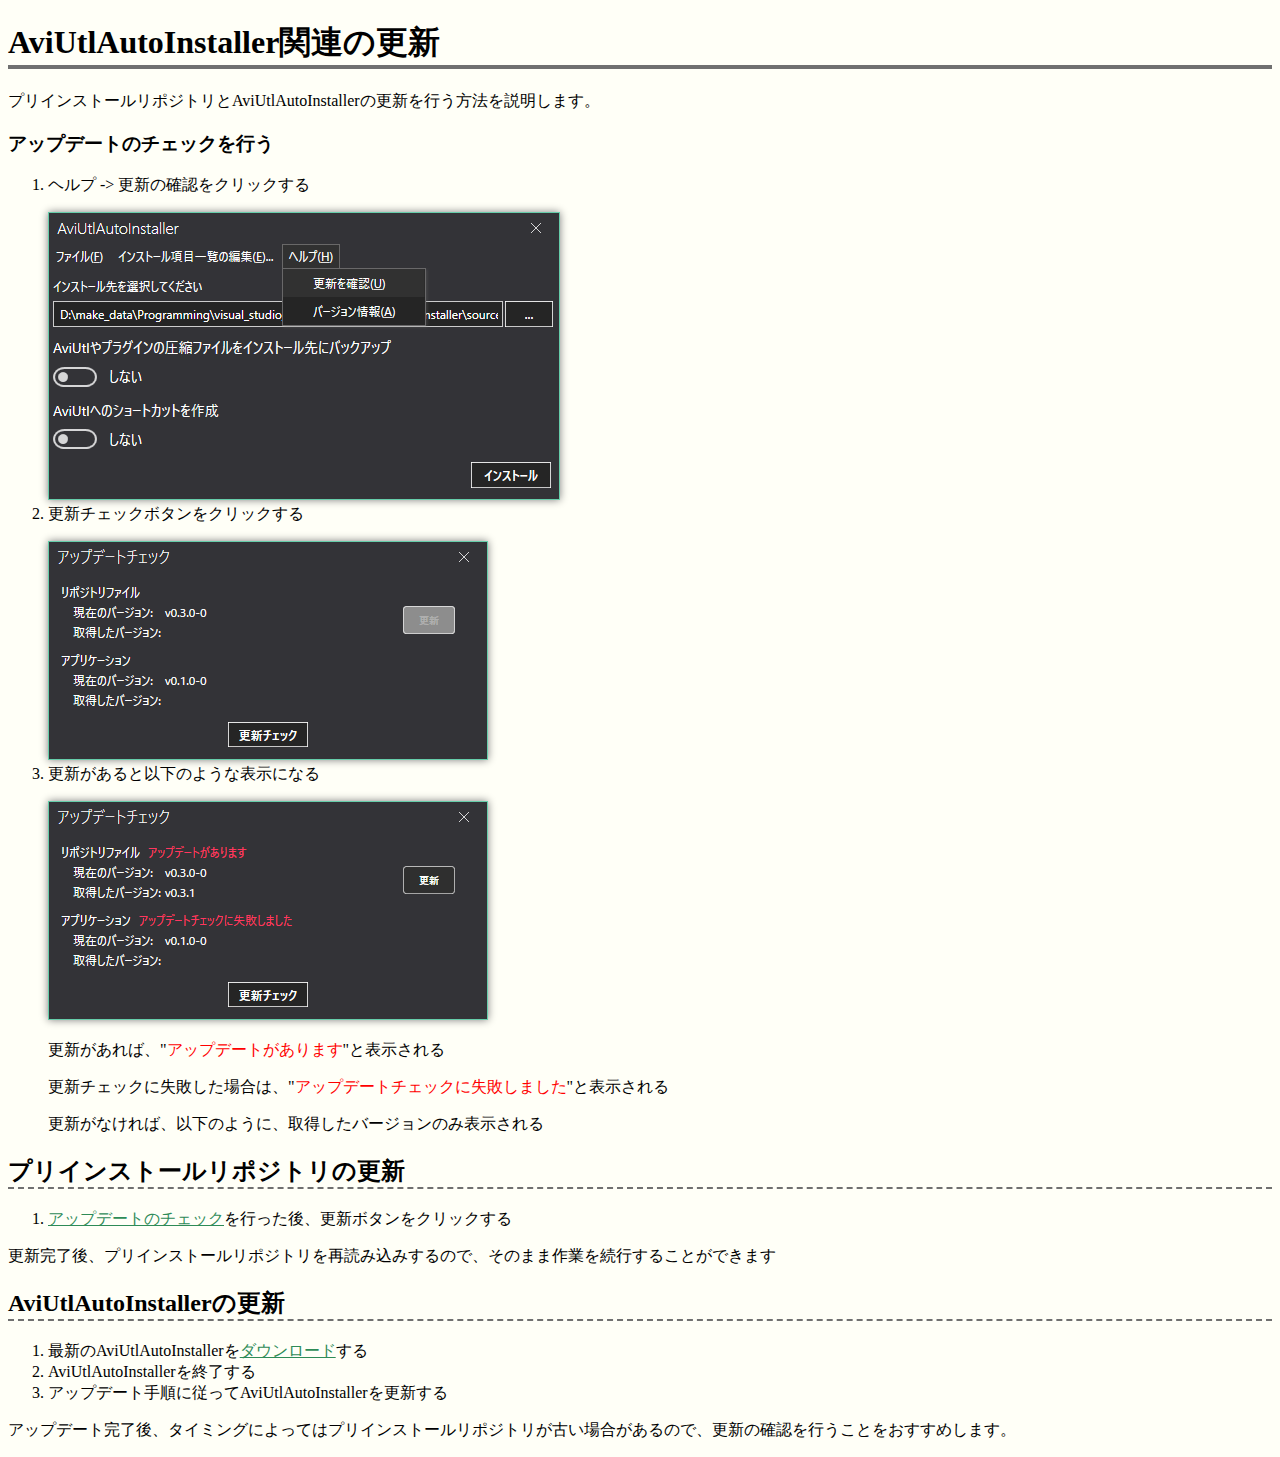
==== docs/htmls/app_update.html @ 93e0fb96 "Add application manual" ====
<!DOCTYPE html>
<html>
  <head>
    <meta charset="utf-8">

    <link rel="stylesheet" href="../css/style.css">
  </head>
  <body>
    <h1>AviUtlAutoInstaller関連の更新</h1>
    <p>プリインストールリポジトリとAviUtlAutoInstallerの更新を行う方法を説明します。</p>

    <h3 id="update_check_proc">アップデートのチェックを行う</h3>
    <ol>
      <li>ヘルプ -> 更新の確認をクリックする</li>
      <img src="../images/main3.png" style="margin-top:16px;">
      <li>更新チェックボタンをクリックする</li>
      <img src="../images/update1.png" style="margin-top:16px;">
      <li>更新があると以下のような表示になる</li>
      <img src="../images/update2.png" style="margin-top:16px;">
      <p>更新があれば、"<font color=#FF0000>アップデートがあります</font>"と表示される</p>
      <p>更新チェックに失敗した場合は、"<font color=#FF0000>アップデートチェックに失敗しました</font>"と表示される</p>
      <p>更新がなければ、以下のように、取得したバージョンのみ表示される</p>
    </ol>

    <h2>プリインストールリポジトリの更新</h2>
    <ol>
      <li><a href="#update_check_proc">アップデートのチェック</a>を行った後、更新ボタンをクリックする</li>
    </ol>
    <p>更新完了後、プリインストールリポジトリを再読み込みするので、そのまま作業を続行することができます</p>

    <h2>AviUtlAutoInstallerの更新</h2>
    <ol>
      <li>最新のAviUtlAutoInstallerを<a href="https://github.com/minfia/AviUtlAutoInstaller/releases" target="_top">ダウンロード</a>する</a></li>
      <li>AviUtlAutoInstallerを終了する</li>
      <li>アップデート手順に従ってAviUtlAutoInstallerを更新する</li>
    </ol>
    <p>アップデート完了後、タイミングによってはプリインストールリポジトリが古い場合があるので、更新の確認を行うことをおすすめします。</p>

  </body>
</html>
---- docs/css/style.css ----
body {
  background-color: #FFFFF7;
}

.main {
  display: flex;
  flex-direction: row;
  width: 100%;
  height:99vh;
}

.left_page {
  flex-basis: 20%;
  border:none;
}

.right_page {
  flex-basis: 80%;
  border:none;
}

h1 {
  border-bottom: 4px solid #707070;
}

h2 {
  border-bottom: 2px dashed #707070;
}

code {
  padding: 6px;
  background-color: #F0F0F0;
}

a {
  color: #2E8B57;
}

img {
  box-shadow: 0 0 8px gray;
}
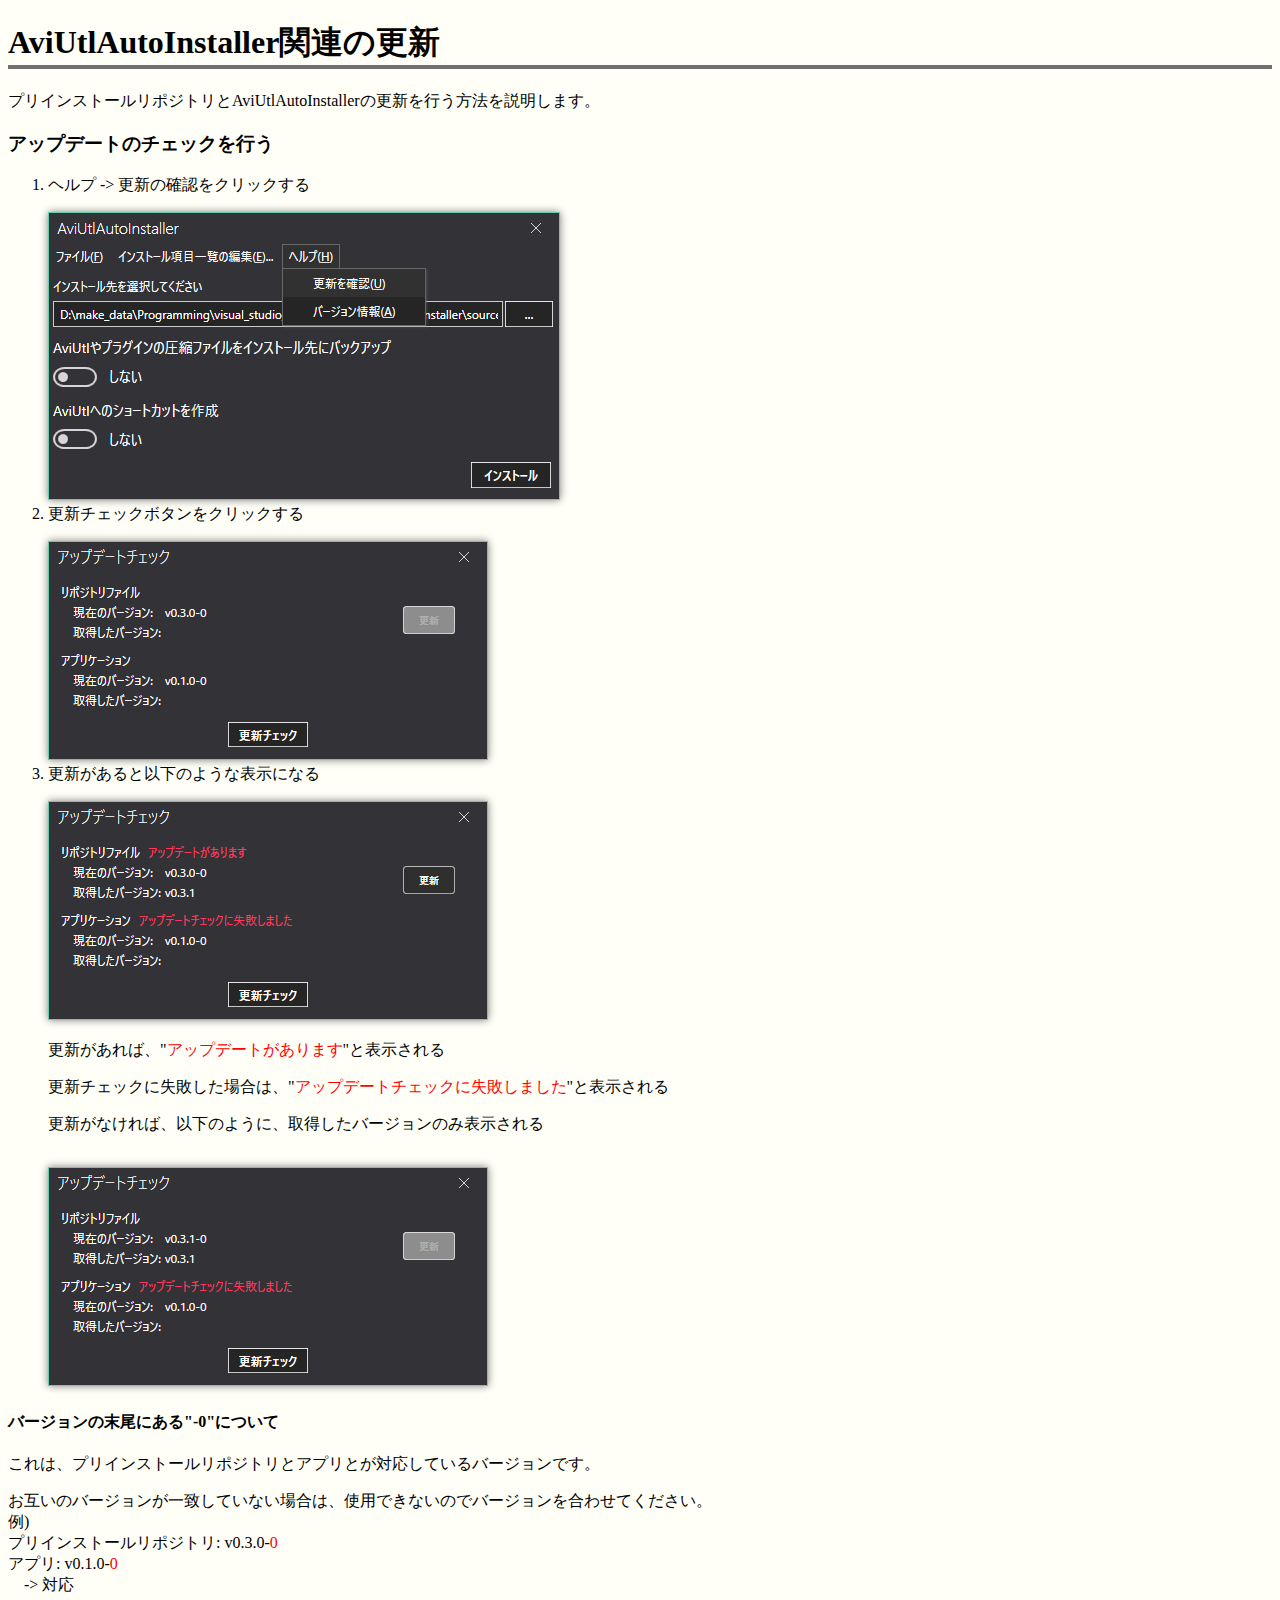
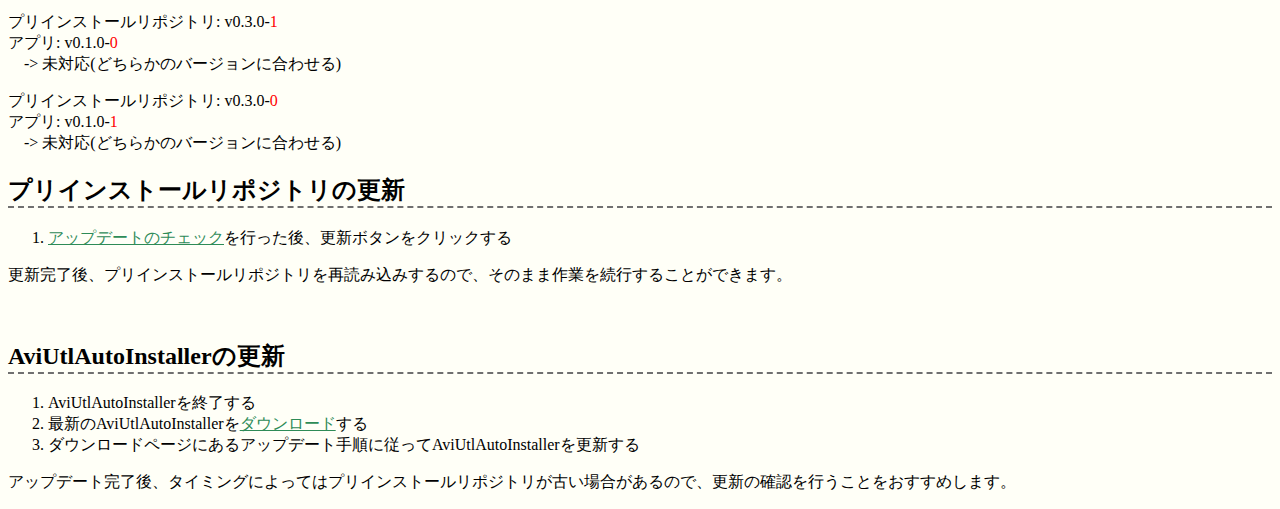
==== commit 30db8cdd: "Update docs" ====
--- a/docs/htmls/app_update.html
+++ b/docs/htmls/app_update.html
@@ -20,19 +20,35 @@
       <p>更新があれば、"<font color=#FF0000>アップデートがあります</font>"と表示される</p>
       <p>更新チェックに失敗した場合は、"<font color=#FF0000>アップデートチェックに失敗しました</font>"と表示される</p>
       <p>更新がなければ、以下のように、取得したバージョンのみ表示される</p>
+      <img src="../images/update3.png" style="margin-top:16px;">
     </ol>
+    <h4>バージョンの末尾にある"-0"について</h4>
+    <p>これは、プリインストールリポジトリとアプリとが対応しているバージョンです。</p>
+    <p>お互いのバージョンが一致していない場合は、使用できないのでバージョンを合わせてください。<br>
+    例)<br>
+    プリインストールリポジトリ: v0.3.0-<font color=#ff0000>0</font><br>
+    アプリ: v0.1.0-<font color=#ff0000>0</font><br>
+    &nbsp;&nbsp;&nbsp;&nbsp;-> 対応</p>
+    プリインストールリポジトリ: v0.3.0-<font color=#ff0000>1</font><br>
+    アプリ: v0.1.0-<font color=#ff0000>0</font><br>
+    &nbsp;&nbsp;&nbsp;&nbsp;-> 未対応(どちらかのバージョンに合わせる)</p>
+    プリインストールリポジトリ: v0.3.0-<font color=#ff0000>0</font><br>
+    アプリ: v0.1.0-<font color=#ff0000>1</font><br>
+    &nbsp;&nbsp;&nbsp;&nbsp;-> 未対応(どちらかのバージョンに合わせる)</p>
+
 
     <h2>プリインストールリポジトリの更新</h2>
     <ol>
       <li><a href="#update_check_proc">アップデートのチェック</a>を行った後、更新ボタンをクリックする</li>
     </ol>
-    <p>更新完了後、プリインストールリポジトリを再読み込みするので、そのまま作業を続行することができます</p>
+    <p>更新完了後、プリインストールリポジトリを再読み込みするので、そのまま作業を続行することができます。</p>
+    <br>
 
     <h2>AviUtlAutoInstallerの更新</h2>
     <ol>
+      <li>AviUtlAutoInstallerを終了する</li>
       <li>最新のAviUtlAutoInstallerを<a href="https://github.com/minfia/AviUtlAutoInstaller/releases" target="_top">ダウンロード</a>する</a></li>
-      <li>AviUtlAutoInstallerを終了する</li>
-      <li>アップデート手順に従ってAviUtlAutoInstallerを更新する</li>
+      <li>ダウンロードページにあるアップデート手順に従ってAviUtlAutoInstallerを更新する</li>
     </ol>
     <p>アップデート完了後、タイミングによってはプリインストールリポジトリが古い場合があるので、更新の確認を行うことをおすすめします。</p>
 
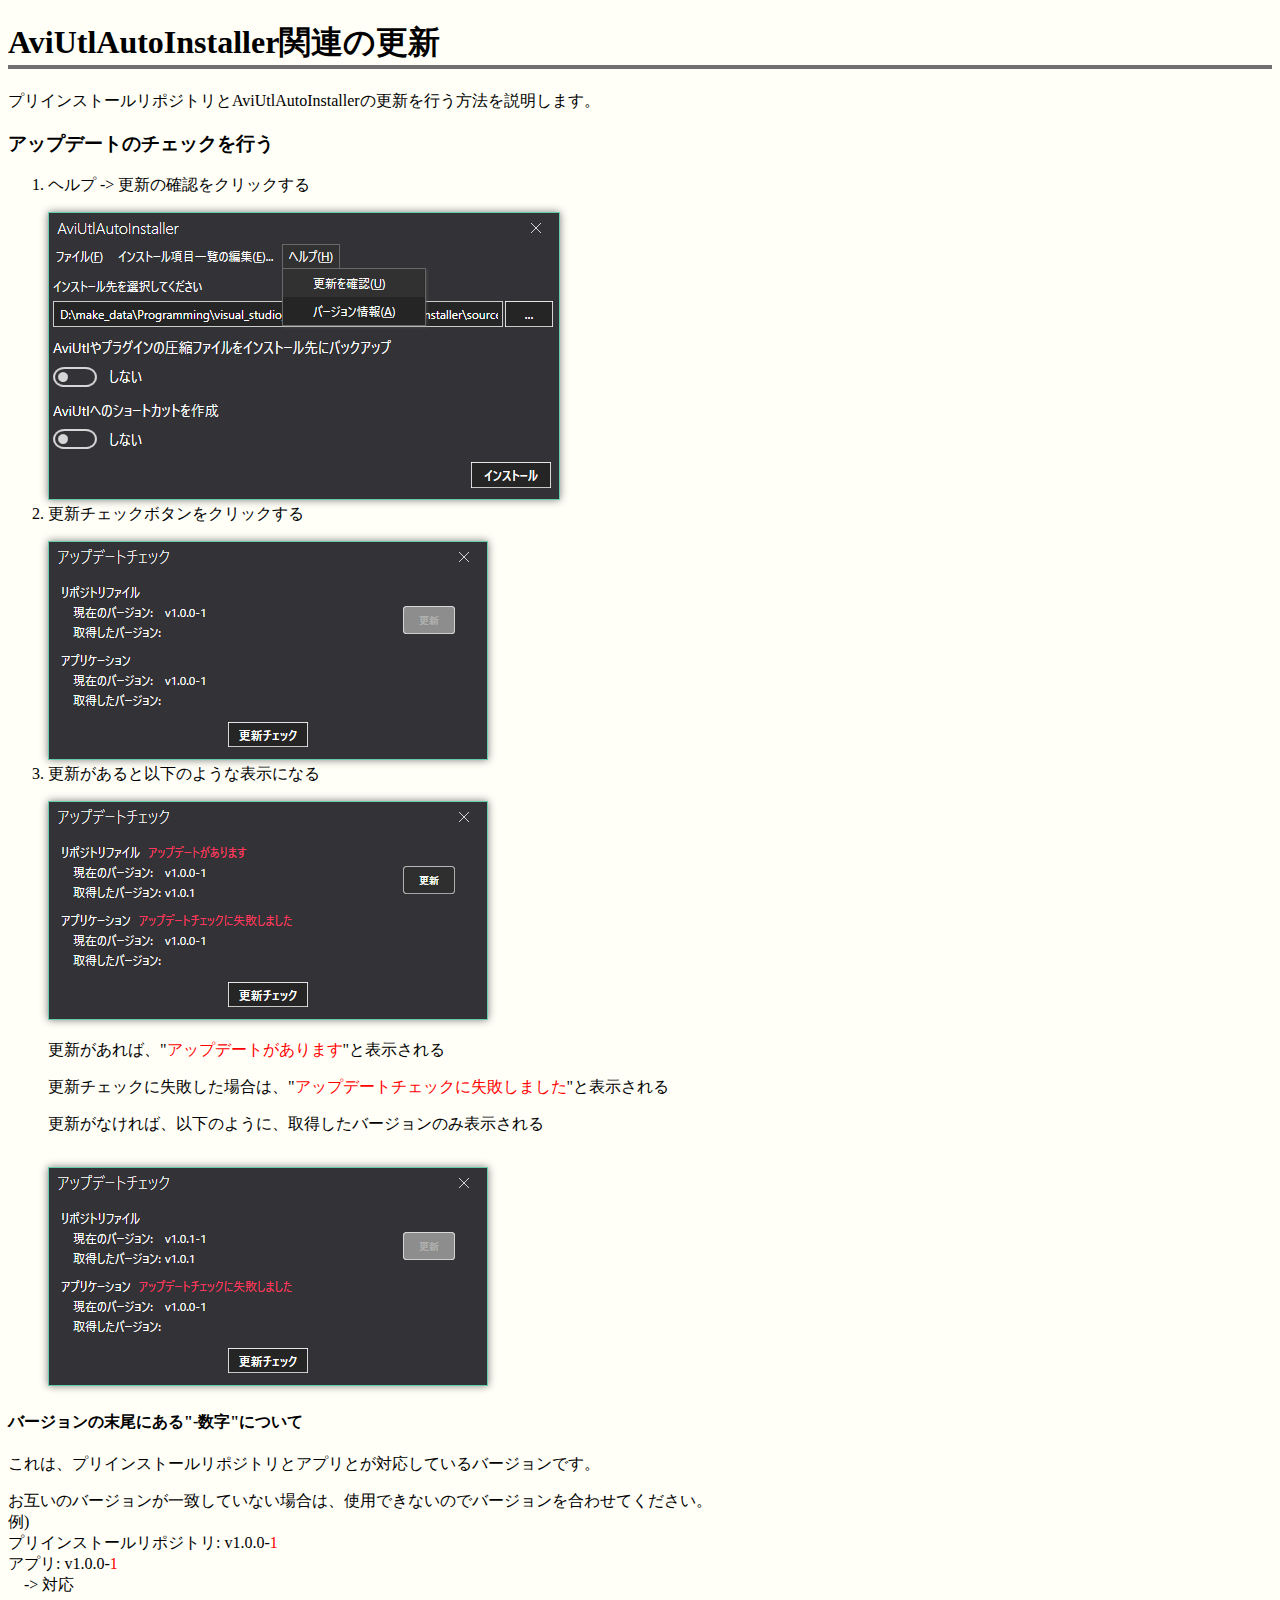
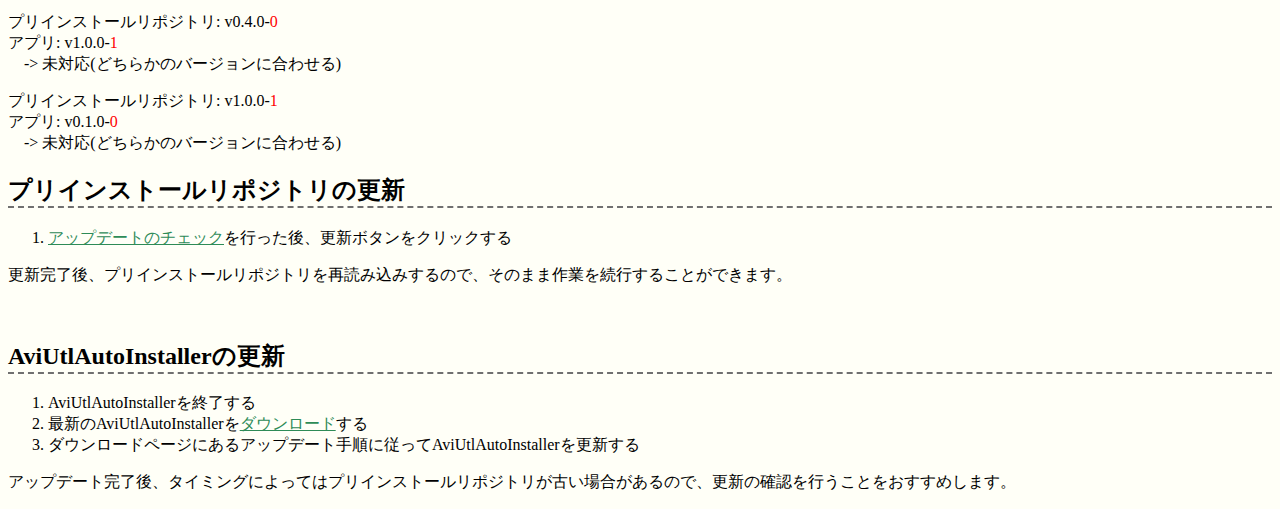
==== commit e1cf9cd7: "Update docs" ====
--- a/docs/htmls/app_update.html
+++ b/docs/htmls/app_update.html
@@ -22,18 +22,18 @@
       <p>更新がなければ、以下のように、取得したバージョンのみ表示される</p>
       <img src="../images/update3.png" style="margin-top:16px;">
     </ol>
-    <h4>バージョンの末尾にある"-0"について</h4>
+    <h4>バージョンの末尾にある"-数字"について</h4>
     <p>これは、プリインストールリポジトリとアプリとが対応しているバージョンです。</p>
     <p>お互いのバージョンが一致していない場合は、使用できないのでバージョンを合わせてください。<br>
     例)<br>
-    プリインストールリポジトリ: v0.3.0-<font color=#ff0000>0</font><br>
+    プリインストールリポジトリ: v1.0.0-<font color=#ff0000>1</font><br>
+    アプリ: v1.0.0-<font color=#ff0000>1</font><br>
+    &nbsp;&nbsp;&nbsp;&nbsp;-> 対応</p>
+    プリインストールリポジトリ: v0.4.0-<font color=#ff0000>0</font><br>
+    アプリ: v1.0.0-<font color=#ff0000>1</font><br>
+    &nbsp;&nbsp;&nbsp;&nbsp;-> 未対応(どちらかのバージョンに合わせる)</p>
+    プリインストールリポジトリ: v1.0.0-<font color=#ff0000>1</font><br>
     アプリ: v0.1.0-<font color=#ff0000>0</font><br>
-    &nbsp;&nbsp;&nbsp;&nbsp;-> 対応</p>
-    プリインストールリポジトリ: v0.3.0-<font color=#ff0000>1</font><br>
-    アプリ: v0.1.0-<font color=#ff0000>0</font><br>
-    &nbsp;&nbsp;&nbsp;&nbsp;-> 未対応(どちらかのバージョンに合わせる)</p>
-    プリインストールリポジトリ: v0.3.0-<font color=#ff0000>0</font><br>
-    アプリ: v0.1.0-<font color=#ff0000>1</font><br>
     &nbsp;&nbsp;&nbsp;&nbsp;-> 未対応(どちらかのバージョンに合わせる)</p>
 
 
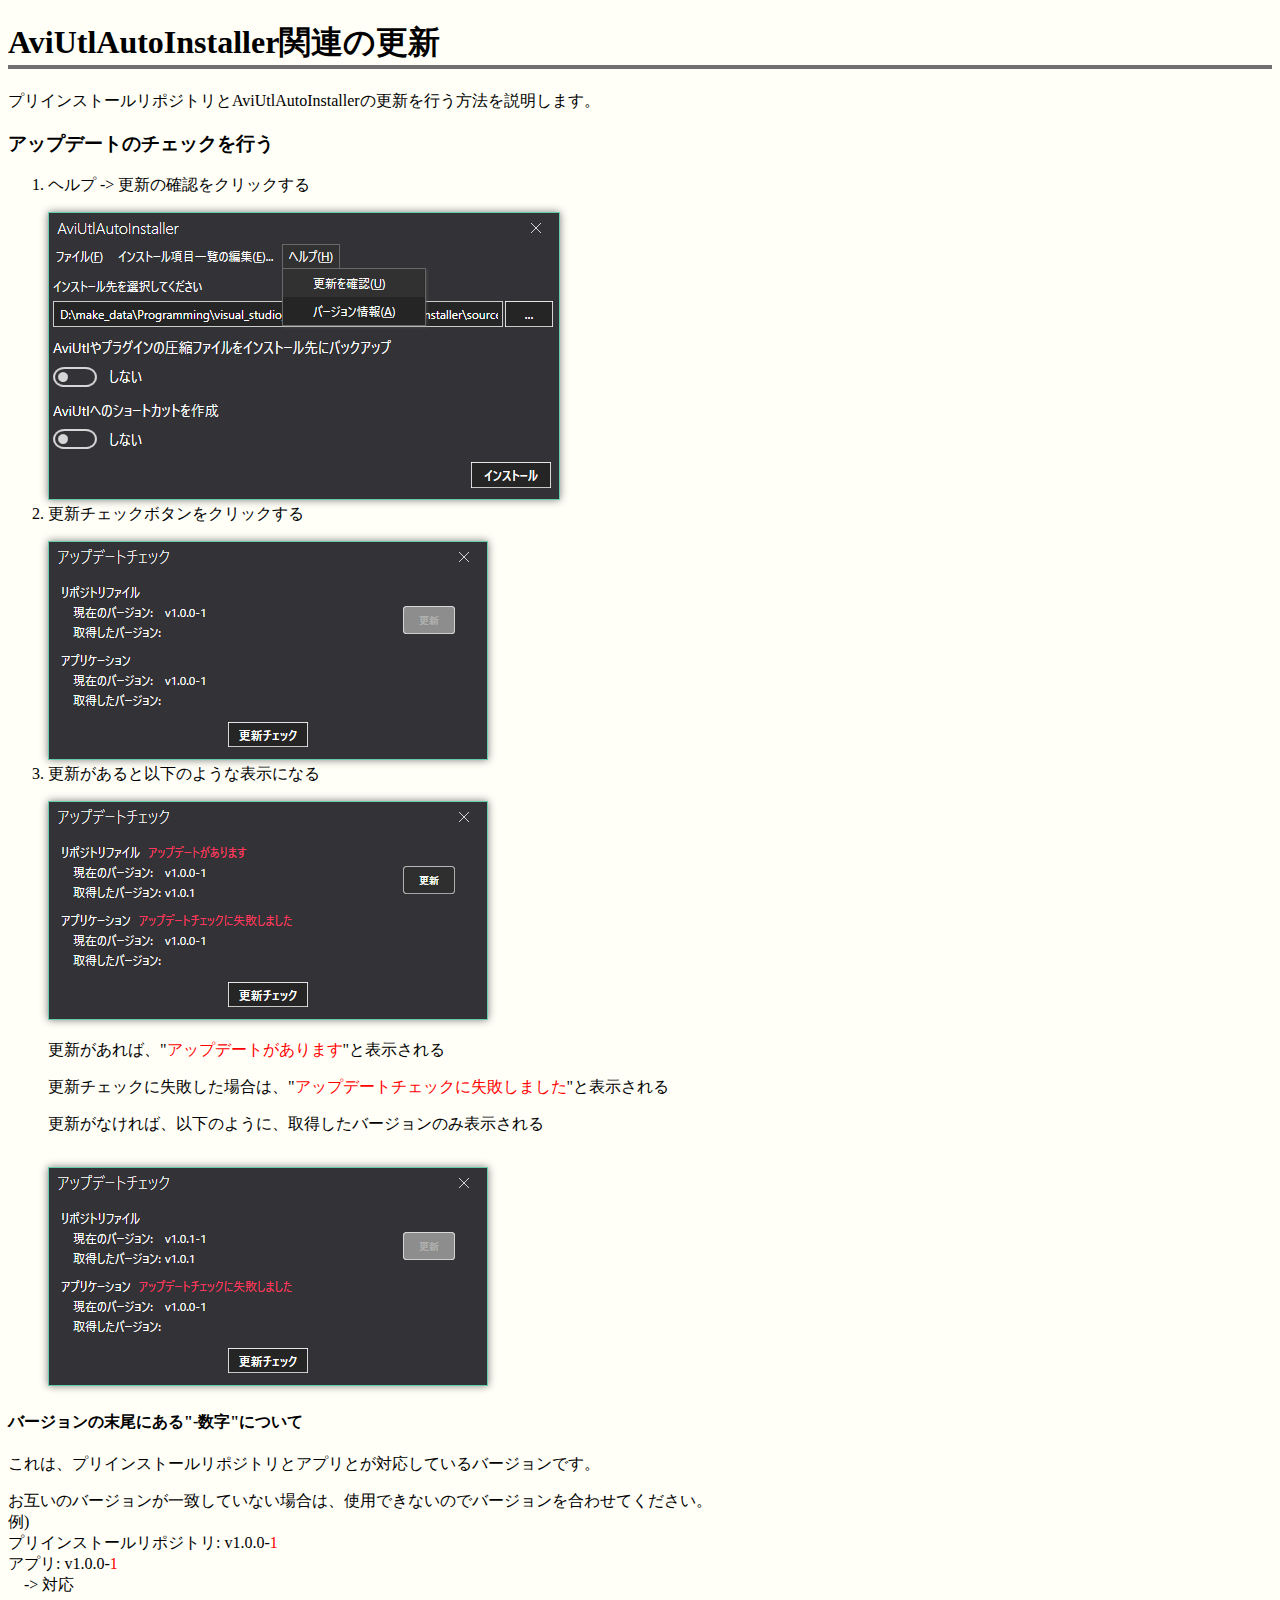
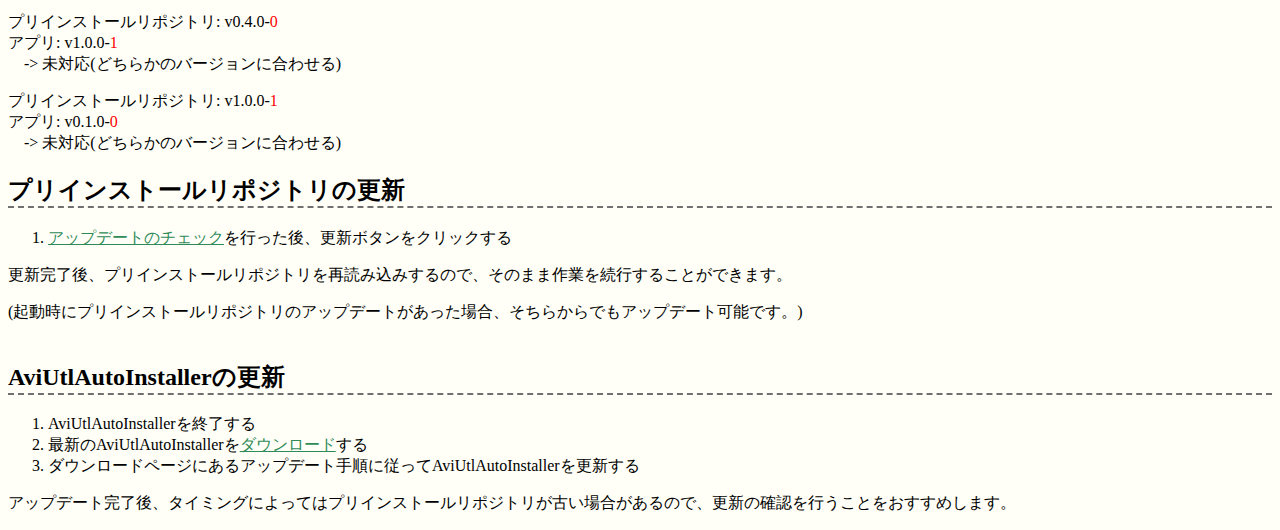
==== commit 58e45ee5: "Update: docs" ====
--- a/docs/htmls/app_update.html
+++ b/docs/htmls/app_update.html
@@ -42,6 +42,8 @@
       <li><a href="#update_check_proc">アップデートのチェック</a>を行った後、更新ボタンをクリックする</li>
     </ol>
     <p>更新完了後、プリインストールリポジトリを再読み込みするので、そのまま作業を続行することができます。</p>
+    (起動時にプリインストールリポジトリのアップデートがあった場合、そちらからでもアップデート可能です。)
+    <br>
     <br>
 
     <h2>AviUtlAutoInstallerの更新</h2>
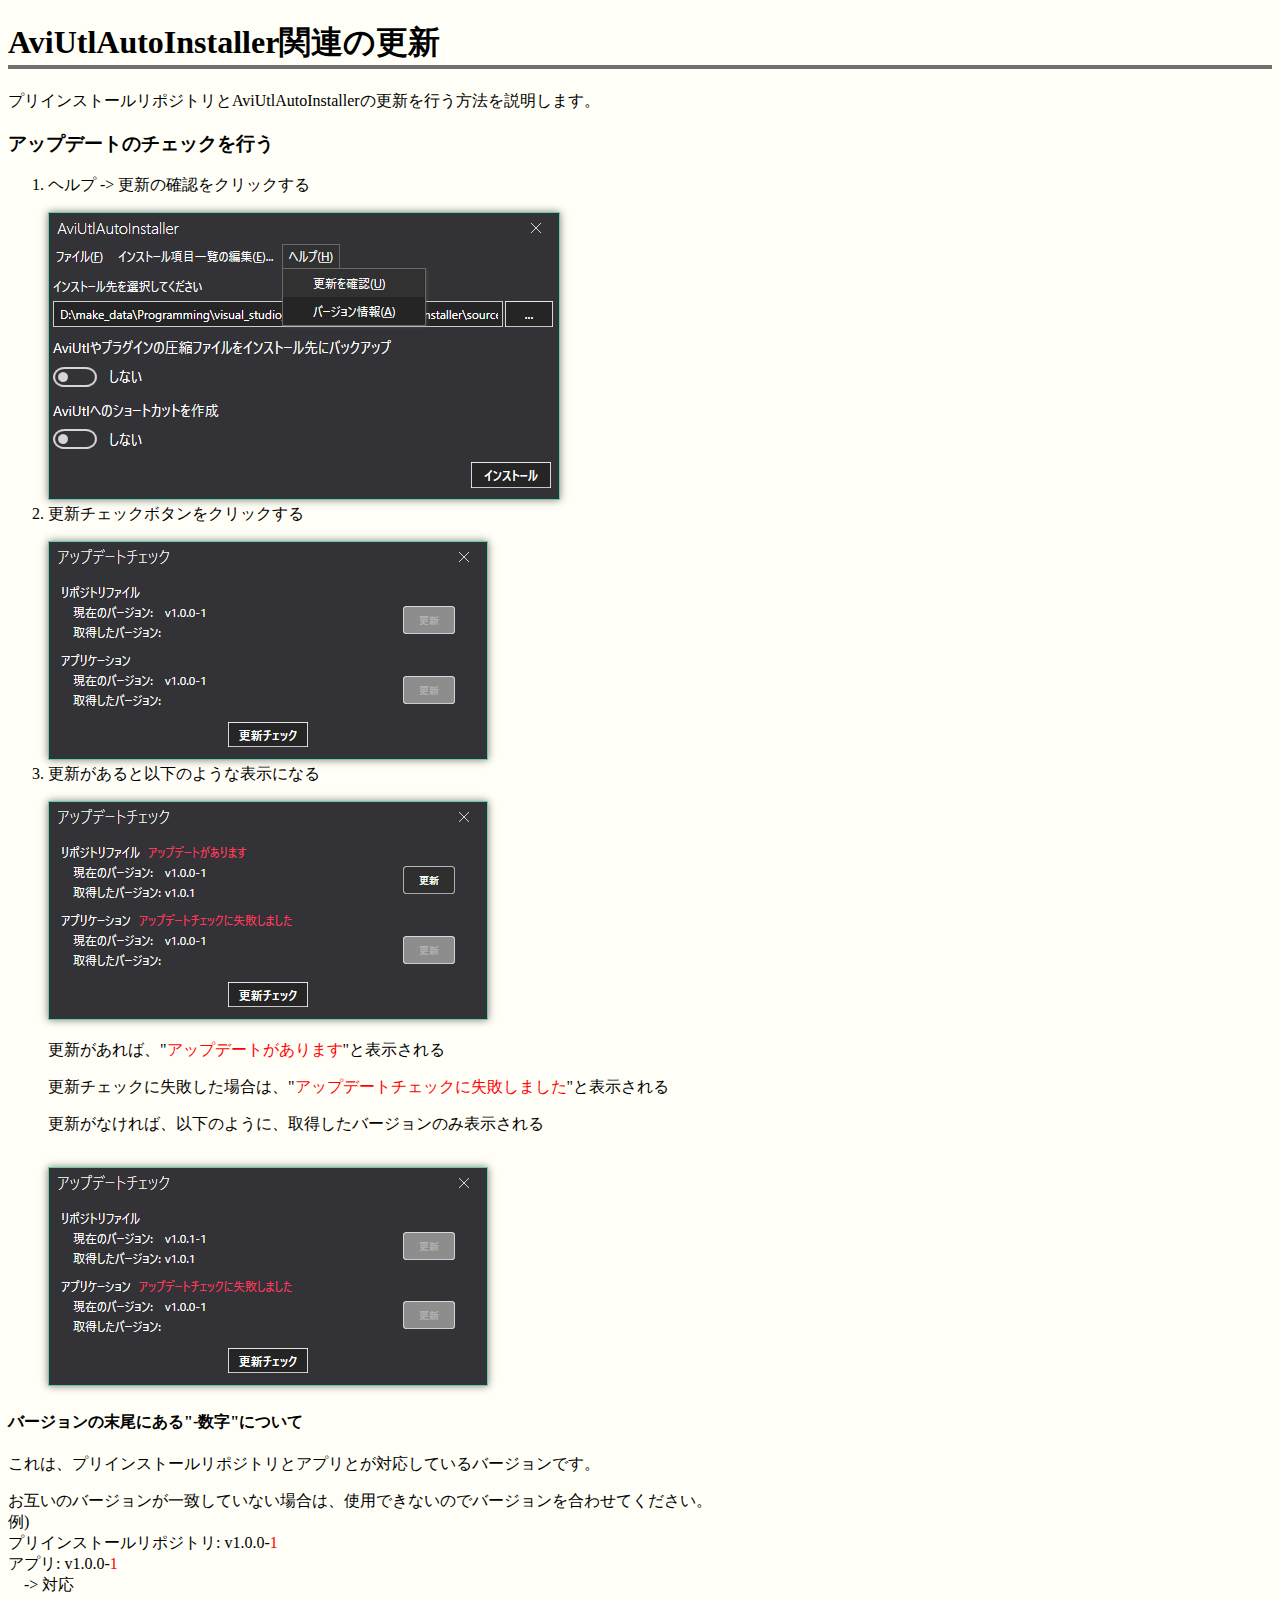
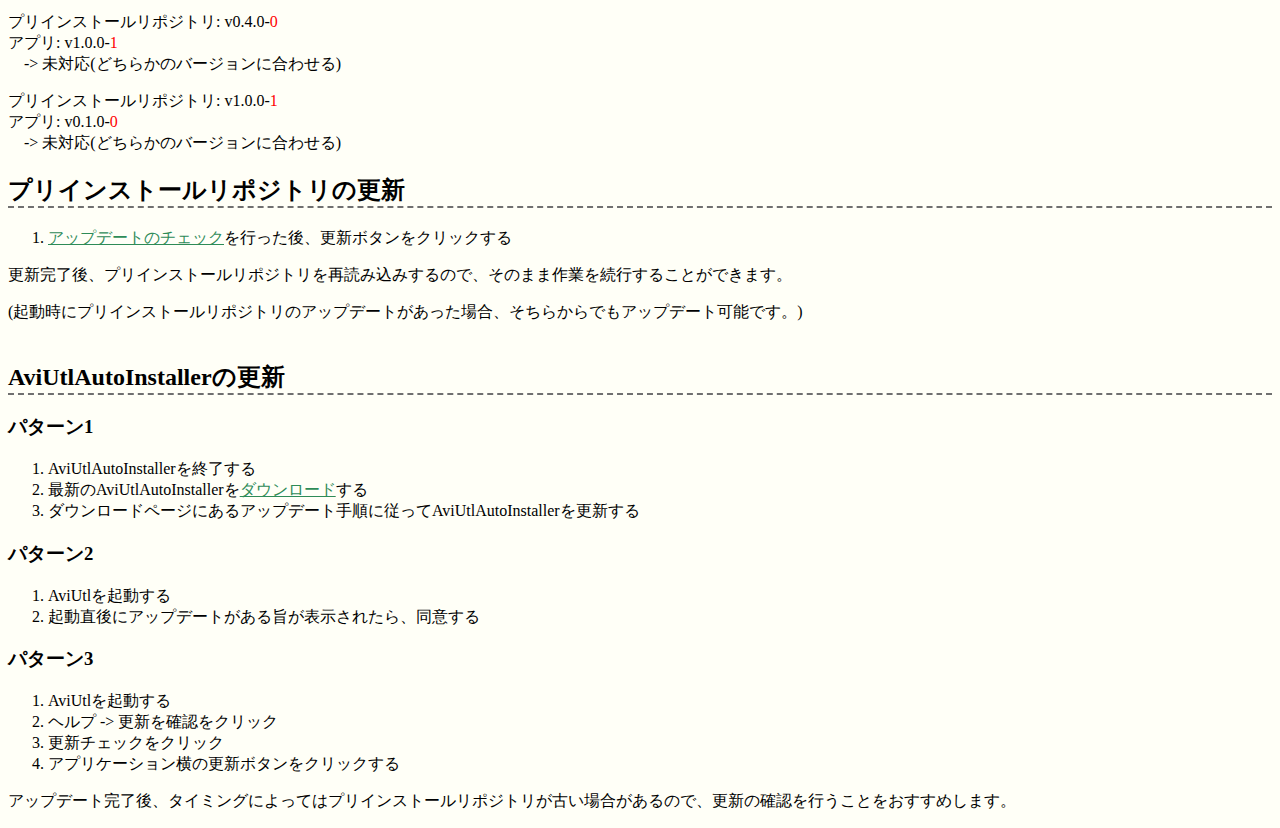
==== commit ba9d7589: "Update: docs" ====
--- a/docs/htmls/app_update.html
+++ b/docs/htmls/app_update.html
@@ -47,11 +47,24 @@
     <br>
 
     <h2>AviUtlAutoInstallerの更新</h2>
-    <ol>
-      <li>AviUtlAutoInstallerを終了する</li>
-      <li>最新のAviUtlAutoInstallerを<a href="https://github.com/minfia/AviUtlAutoInstaller/releases" target="_top">ダウンロード</a>する</a></li>
-      <li>ダウンロードページにあるアップデート手順に従ってAviUtlAutoInstallerを更新する</li>
-    </ol>
+    <h3>パターン1</h3>
+      <ol>
+        <li>AviUtlAutoInstallerを終了する</li>
+        <li>最新のAviUtlAutoInstallerを<a href="https://github.com/minfia/AviUtlAutoInstaller/releases" target="_top">ダウンロード</a>する</a></li>
+        <li>ダウンロードページにあるアップデート手順に従ってAviUtlAutoInstallerを更新する</li>
+      </ol>
+    <h3>パターン2</h3>
+      <ol>
+        <li>AviUtlを起動する</li>
+        <li>起動直後にアップデートがある旨が表示されたら、同意する</li>
+      </ol>
+    <h3>パターン3</h3>
+      <ol>
+        <li>AviUtlを起動する</li>
+        <li>ヘルプ -> 更新を確認をクリック</li>
+        <li>更新チェックをクリック</li>
+        <li>アプリケーション横の更新ボタンをクリックする</li>
+      </ol>
     <p>アップデート完了後、タイミングによってはプリインストールリポジトリが古い場合があるので、更新の確認を行うことをおすすめします。</p>
 
   </body>
